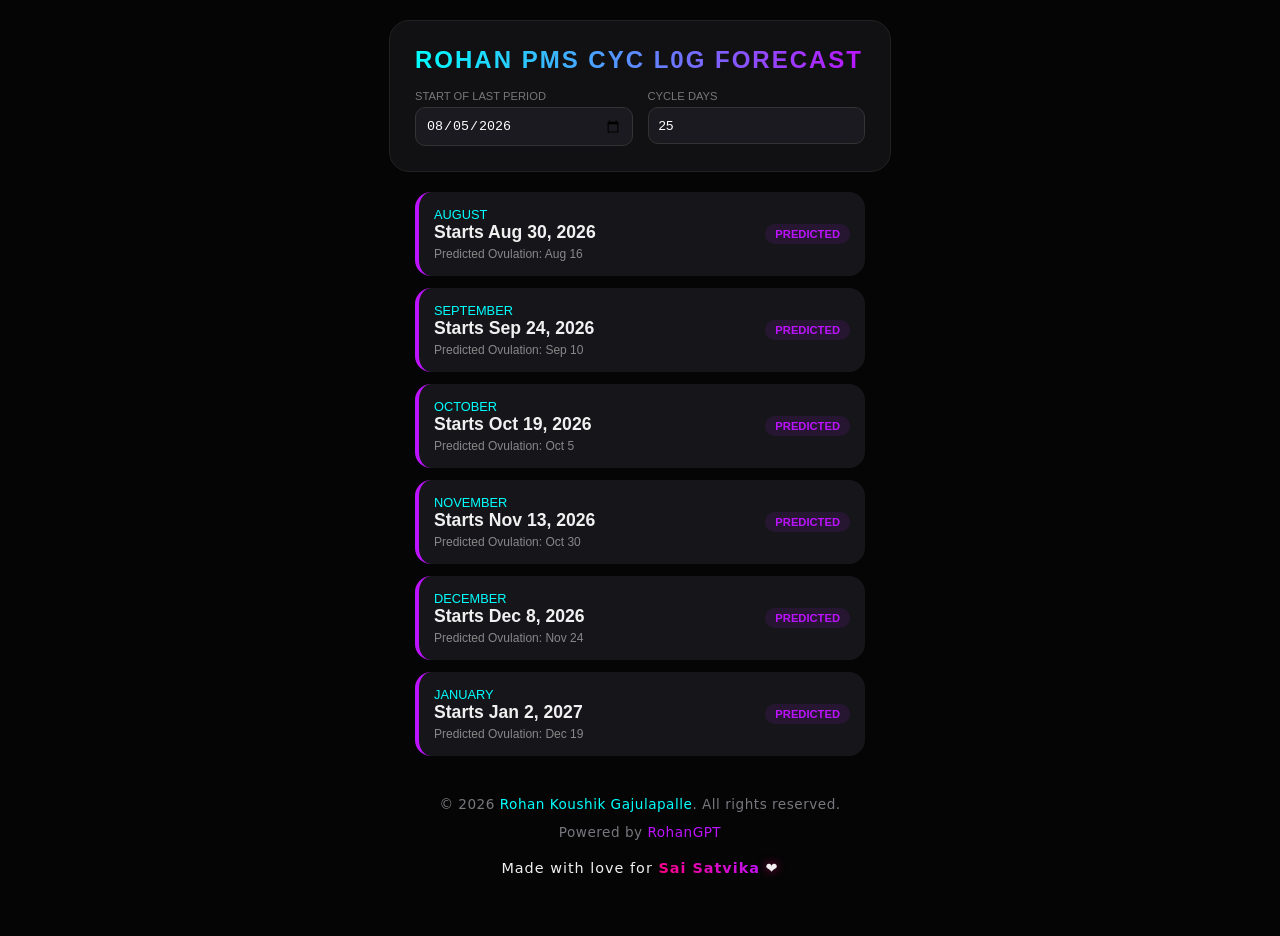
==== pms.index.html @ 408ff5d1 "Update pms.index.html" ====
<!DOCTYPE html>
<html lang="en">
<head>
    <meta charset="UTF-8">
    <meta name="viewport" content="width=device-width, initial-scale=1.0">
    <title>CYC_L0G | 6-Month Forecast</title>
    <style>
        :root {
            --neon-purple: #bc13fe;
            --neon-cyan: #0ff;
            --dark-bg: #050505;
            --card-bg: #111114;
            --text-main: #f0f0f0;
        }

        body {
            background-color: var(--dark-bg);
            color: var(--text-main);
            font-family: 'Inter', sans-serif;
            margin: 0;
            padding: 20px;
            display: flex;
            flex-direction: column;
            align-items: center;
        }


        .config-panel {
            background: var(--card-bg);
            border-radius: 20px;
            padding: 25px;
            width: 100%;
            max-width: 450px;
            border: 1px solid #222;
            margin-bottom: 20px;
        }

        h1 {
            font-size: 1.5rem;
            text-transform: uppercase;
            letter-spacing: 2px;
            background: linear-gradient(to right, var(--neon-cyan), var(--neon-purple));
            -webkit-background-clip: text;
            -webkit-text-fill-color: transparent;
            margin-top: 0;
        }

        .input-row { display: flex; gap: 15px; margin-top: 15px; }
        .input-group { flex: 1; text-align: left; }
        
        label { font-size: 0.7rem; color: #777; text-transform: uppercase; display: block; margin-bottom: 5px; }
        input {
            width: 100%;
            background: #1a1a20;
            border: 1px solid #333;
            border-radius: 10px;
            padding: 10px;
            color: white;
            box-sizing: border-box;
        }

        .forecast-container {
            width: 100%;
            max-width: 450px;
            display: flex;
            flex-direction: column;
            gap: 12px;
        }

        .cycle-card {
            background: #16161a;
            border-radius: 16px;
            padding: 15px;
            border-left: 4px solid var(--neon-purple);
            display: flex;
            justify-content: space-between;
            align-items: center;
            transition: 0.3s;
        }

        .cycle-card:hover { border-left-color: var(--neon-cyan); background: #1c1c22; }

        .date-main { font-weight: bold; font-size: 1.1rem; }
        .month-name { color: var(--neon-cyan); font-size: 0.8rem; text-transform: uppercase; }
        .prediction-pill {
            background: rgba(188, 19, 254, 0.1);
            color: var(--neon-purple);
            padding: 4px 10px;
            border-radius: 20px;
            font-size: 0.7rem;
            font-weight: bold;
        }

        .details-small { font-size: 0.75rem; color: #888; margin-top: 4px; }
    </style>
</head>
<body>

<div class="config-panel">
    <h1>Rohan PMS CYC L0G FORECAST</h1>
    <div class="input-row">
        <div class="input-group">
            <label>Start of Last Period</label>
            <input type="date" id="startDate" value="2026-08-05">
        </div>
        <div class="input-group">
            <label>Cycle Days</label>
            <input type="number" id="cycleLength" value="25">
        </div>
    </div>
</div>

<div class="forecast-container" id="forecast">
    <!-- Forecasted months will appear here -->
</div>
<!-- Replace your current <footer> block with this -->
<footer class="cyber-footer">
    <div class="footer-content">
        <p class="copyright">
            &copy; 2026 <a href="https://github.io" class="rohan-link">Rohan Koushik Gajulapalle</a>. All rights reserved.
        </p>
        <p class="powered-by">
            Powered by <a href="https://github.io" class="gpt-link">RohanGPT</a>
        </p>
        <div class="love-note">
            Made with love for <span class="highlight">Sai Satvika</span> <span class="heart">❤️</span>
        </div>
    </div>
</footer>

<script>
    function generateForecast() {
        const startInput = document.getElementById('startDate').value;
        const cycle = parseInt(document.getElementById('cycleLength').value);
        const container = document.getElementById('forecast');
        
        if (!startInput) return;
        container.innerHTML = '';

        let currentDate = new Date(startInput);
        const options = { day: 'numeric', month: 'short', year: 'numeric' };

        for (let i = 0; i < 6; i++) {
            // Calculate next period start (official medical logic: start to start)
            currentDate.setDate(currentDate.getDate() + cycle);
            
            // Calculate Ovulation (approx 14 days before next period)
            let ovulation = new Date(currentDate);
            ovulation.setDate(currentDate.getDate() - 14);

            const card = document.createElement('div');
            card.className = 'cycle-card';
            card.innerHTML = `
                <div>
                    <div class="month-name">${currentDate.toLocaleString('en-US', {month: 'long'})}</div>
                    <div class="date-main">Starts ${currentDate.toLocaleDateString('en-US', options)}</div>
                    <div class="details-small">Predicted Ovulation: ${ovulation.toLocaleDateString('en-US', {day: 'numeric', month: 'short'})}</div>
                </div>
                <div class="prediction-pill">PREDICTED</div>
            `;
            container.appendChild(card);
        }
    }

    // Auto-run on change
    document.getElementById('startDate').addEventListener('change', generateForecast);
    document.getElementById('cycleLength').addEventListener('input', generateForecast);
    
    // Initial load
    generateForecast();
</script>
<style>
    /* Add this to your existing CSS styles */
    .cyber-footer {
        width: 100%;
        margin-top: auto;
        padding: 40px 20px;
        box-sizing: border-box;
        display: flex;
        justify-content: center;
        align-items: center;
        background: #050505;
        font-family: 'Inter', system-ui, sans-serif;
    }

    .footer-content {
        max-width: 450px;
        width: 100%;
        text-align: center;
        display: flex;
        flex-direction: column;
        gap: 12px; /* Uniform spacing between elements */
    }

    .cyber-footer p {
        margin: 0;
        font-size: 0.85rem;
        color: #77777e;
        letter-spacing: 0.5px;
    }

    /* Fixed the dark blue links so they pop out */
    .cyber-footer a {
        text-decoration: none;
        font-weight: 500;
        transition: color 0.3s ease;
    }

    .rohan-link {
        color: #00ffff !important; /* Cyber Cyan */
    }

    .gpt-link {
        color: #bc13fe !important; /* Neon Purple */
    }

    .cyber-footer a:hover {
        filter: brightness(1.2);
    }

    /* Upgraded Gen Z Love Note with dynamic glow effect */
    .love-note {
        font-size: 0.9rem;
        color: #f0f0f0;
        margin-top: 8px;
        font-weight: 500;
        letter-spacing: 1px;
    }

    .love-note .highlight {
        background: linear-gradient(45deg, #ff007f, #bc13fe);
        -webkit-background-clip: text;
        -webkit-text-fill-color: transparent;
        font-weight: bold;
    }

    .love-note .heart {
        display: inline-block;
        animation: pulse 1.5s infinite;
        filter: drop-shadow(0 0 5px rgba(255, 0, 127, 0.6));
    }

    /* Subtle pulse animation for the heart icon */
    @keyframes pulse {
        0% { transform: scale(1); }
        50% { transform: scale(1.15); }
        100% { transform: scale(1); }
    }
</style>
</body>
</html>
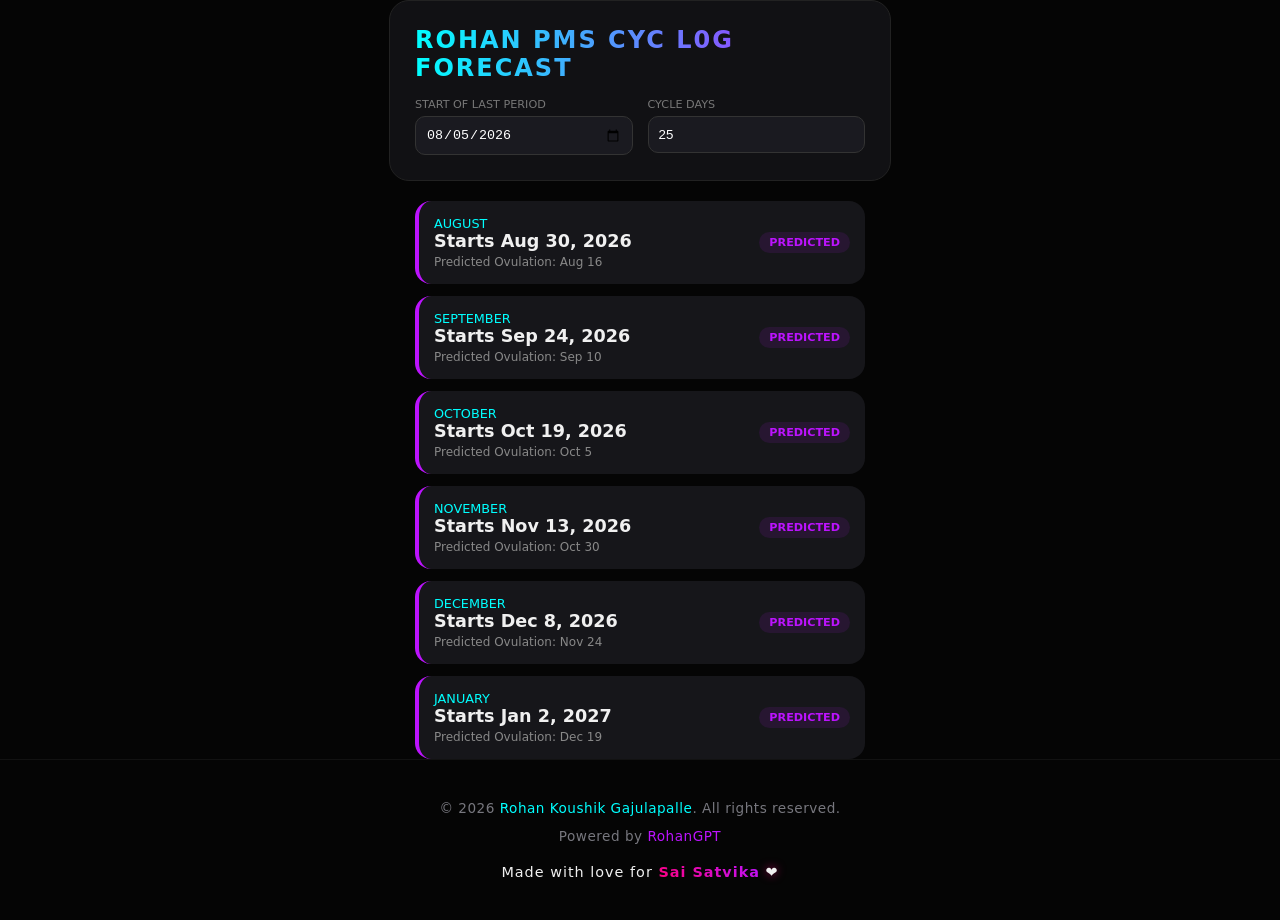
==== commit 2959a92e: "Update pms.index.html" ====
--- a/pms.index.html
+++ b/pms.index.html
@@ -92,6 +92,98 @@
         }
 
         .details-small { font-size: 0.75rem; color: #888; margin-top: 4px; }
+
+/* Crucial layout setup to push footer down */
+html, body {
+    height: 100%;
+    margin: 0;
+    padding: 0;
+}
+
+body {
+    background-color: #050505;
+    color: #f0f0f0;
+    font-family: 'Inter', system-ui, sans-serif;
+    display: flex;
+    flex-direction: column; /* Stacks layout vertically */
+    min-height: 100vh; /* Takes full window height */
+}
+
+/* This pushes the footer down by taking up all available space */
+.page-content {
+    flex: 1 0 auto; 
+    width: 100%;
+    max-width: 450px;
+    margin: 0 auto;
+    padding: 20px;
+    box-sizing: border-box;
+}
+
+/* Footer layout */
+.cyber-footer {
+    flex-shrink: 0; /* Prevents footer from squeezing */
+    width: 100%;
+    padding: 30px 20px;
+    box-sizing: border-box;
+    display: flex;
+    justify-content: center;
+    align-items: center;
+    background: #0a0a0c;
+    border-top: 1px solid rgba(255, 255, 255, 0.05);
+}
+
+.footer-content {
+    max-width: 450px;
+    width: 100%;
+    text-align: center;
+    display: flex;
+    flex-direction: column;
+    gap: 10px;
+}
+
+.cyber-footer p {
+    margin: 0;
+    font-size: 0.8rem;
+    color: #77777e;
+    letter-spacing: 0.5px;
+}
+
+.cyber-footer a {
+    text-decoration: none;
+    font-weight: 500;
+    transition: color 0.3s ease;
+}
+
+.rohan-link { color: #00ffff !important; }
+.gpt-link { color: #bc13fe !important; }
+.cyber-footer a:hover { filter: brightness(1.2); }
+
+.love-note {
+    font-size: 0.85rem;
+    color: #f0f0f0;
+    margin-top: 5px;
+    letter-spacing: 1px;
+}
+
+.love-note .highlight {
+    background: linear-gradient(45deg, #ff007f, #bc13fe);
+    -webkit-background-clip: text;
+    -webkit-text-fill-color: transparent;
+    font-weight: bold;
+}
+
+.love-note .heart {
+    display: inline-block;
+    animation: pulse 1.5s infinite;
+    filter: drop-shadow(0 0 5px rgba(255, 0, 127, 0.6));
+}
+
+@keyframes pulse {
+    0% { transform: scale(1); }
+    50% { transform: scale(1.15); }
+    100% { transform: scale(1); }
+}
+
     </style>
 </head>
 <body>
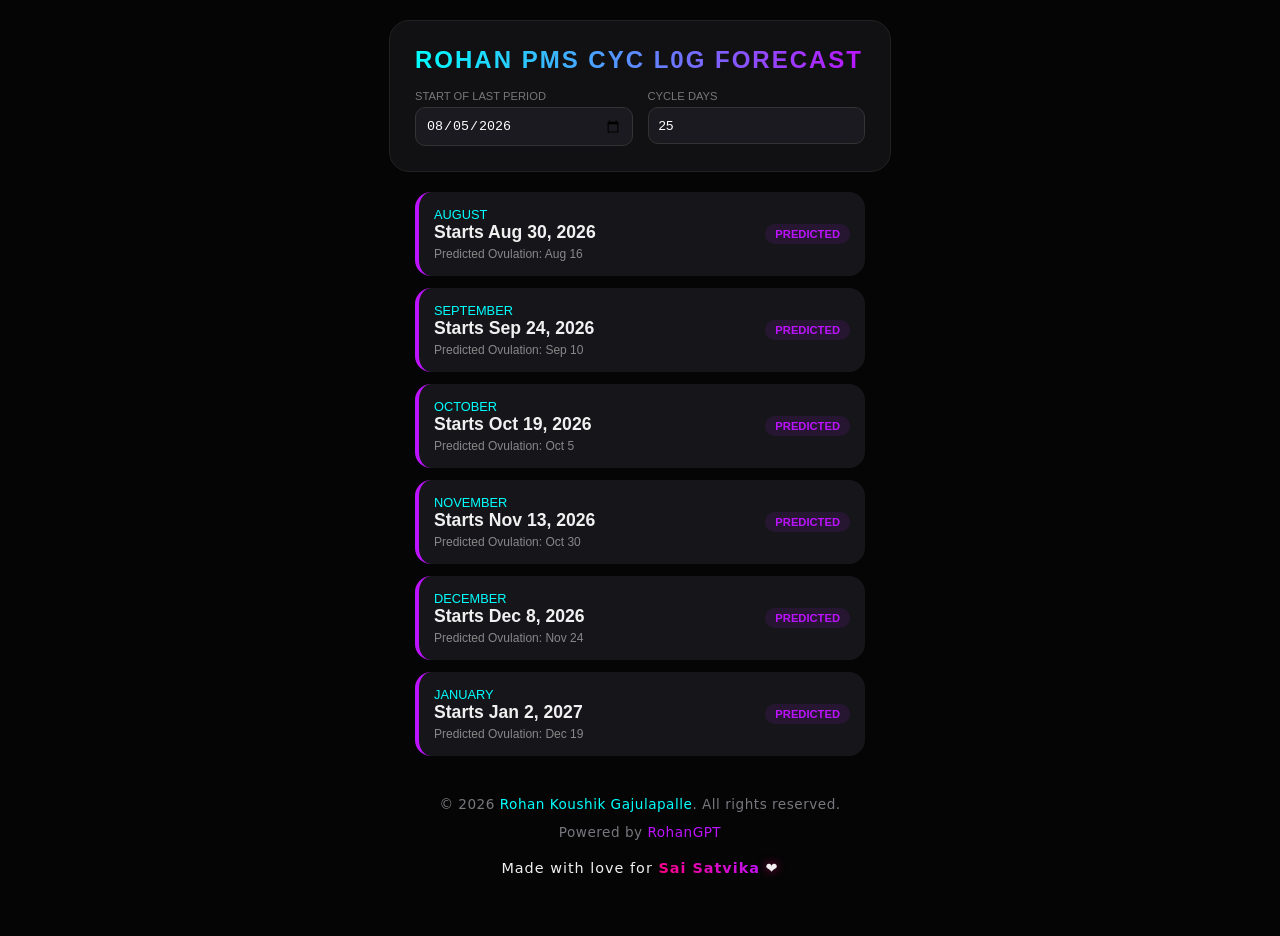
==== commit dc2cead1: "Update pms.index.html" ====
--- a/pms.index.html
+++ b/pms.index.html
@@ -92,97 +92,6 @@
         }
 
         .details-small { font-size: 0.75rem; color: #888; margin-top: 4px; }
-
-/* Crucial layout setup to push footer down */
-html, body {
-    height: 100%;
-    margin: 0;
-    padding: 0;
-}
-
-body {
-    background-color: #050505;
-    color: #f0f0f0;
-    font-family: 'Inter', system-ui, sans-serif;
-    display: flex;
-    flex-direction: column; /* Stacks layout vertically */
-    min-height: 100vh; /* Takes full window height */
-}
-
-/* This pushes the footer down by taking up all available space */
-.page-content {
-    flex: 1 0 auto; 
-    width: 100%;
-    max-width: 450px;
-    margin: 0 auto;
-    padding: 20px;
-    box-sizing: border-box;
-}
-
-/* Footer layout */
-.cyber-footer {
-    flex-shrink: 0; /* Prevents footer from squeezing */
-    width: 100%;
-    padding: 30px 20px;
-    box-sizing: border-box;
-    display: flex;
-    justify-content: center;
-    align-items: center;
-    background: #0a0a0c;
-    border-top: 1px solid rgba(255, 255, 255, 0.05);
-}
-
-.footer-content {
-    max-width: 450px;
-    width: 100%;
-    text-align: center;
-    display: flex;
-    flex-direction: column;
-    gap: 10px;
-}
-
-.cyber-footer p {
-    margin: 0;
-    font-size: 0.8rem;
-    color: #77777e;
-    letter-spacing: 0.5px;
-}
-
-.cyber-footer a {
-    text-decoration: none;
-    font-weight: 500;
-    transition: color 0.3s ease;
-}
-
-.rohan-link { color: #00ffff !important; }
-.gpt-link { color: #bc13fe !important; }
-.cyber-footer a:hover { filter: brightness(1.2); }
-
-.love-note {
-    font-size: 0.85rem;
-    color: #f0f0f0;
-    margin-top: 5px;
-    letter-spacing: 1px;
-}
-
-.love-note .highlight {
-    background: linear-gradient(45deg, #ff007f, #bc13fe);
-    -webkit-background-clip: text;
-    -webkit-text-fill-color: transparent;
-    font-weight: bold;
-}
-
-.love-note .heart {
-    display: inline-block;
-    animation: pulse 1.5s infinite;
-    filter: drop-shadow(0 0 5px rgba(255, 0, 127, 0.6));
-}
-
-@keyframes pulse {
-    0% { transform: scale(1); }
-    50% { transform: scale(1.15); }
-    100% { transform: scale(1); }
-}
 
     </style>
 </head>
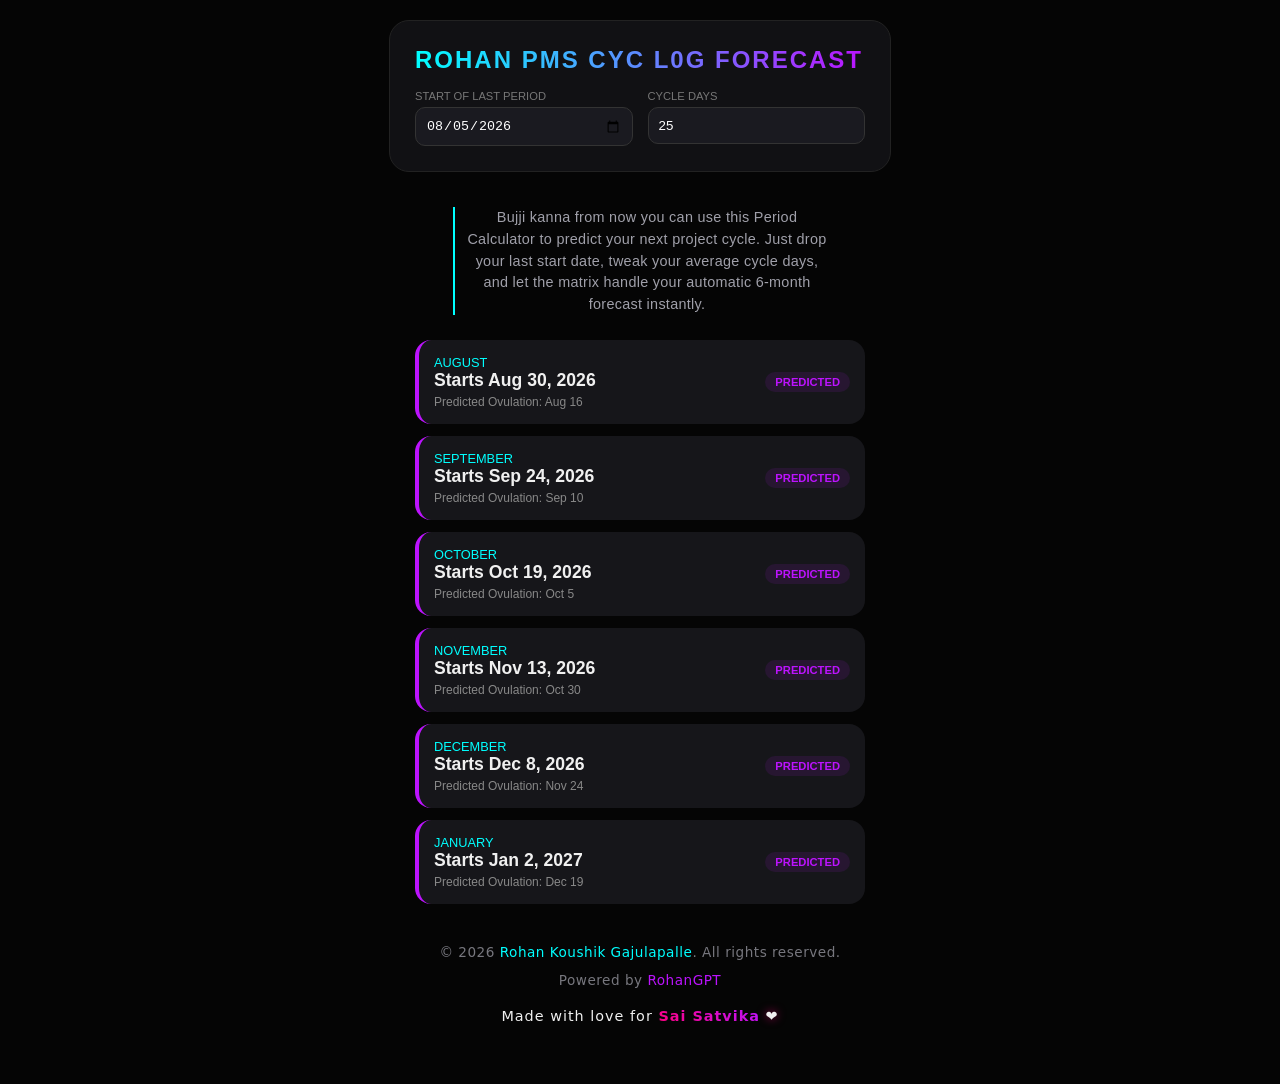
==== commit 60b4174b: "Update pms.index.html" ====
--- a/pms.index.html
+++ b/pms.index.html
@@ -110,6 +110,24 @@
         </div>
     </div>
 </div>
+<p class="app-description">
+    Bujji kanna from now you can use this Period Calculator to predict your next project cycle. Just drop your last start date, tweak your average cycle days, and let the matrix handle your automatic 6-month forecast instantly.
+</p>
+
+<style>
+    .app-description {
+        font-size: 0.9rem;
+        line-height: 1.5;
+        color: #a0a0aa;
+        text-align: center;
+        margin: 15px auto 25px auto;
+        max-width: 360px;
+        letter-spacing: 0.3px;
+        /* Adds a subtle high-end tech contrast text look */
+        border-left: 2px solid var(--neon-cyan);
+        padding-left: 12px;
+    }
+</style>
 
 <div class="forecast-container" id="forecast">
     <!-- Forecasted months will appear here -->
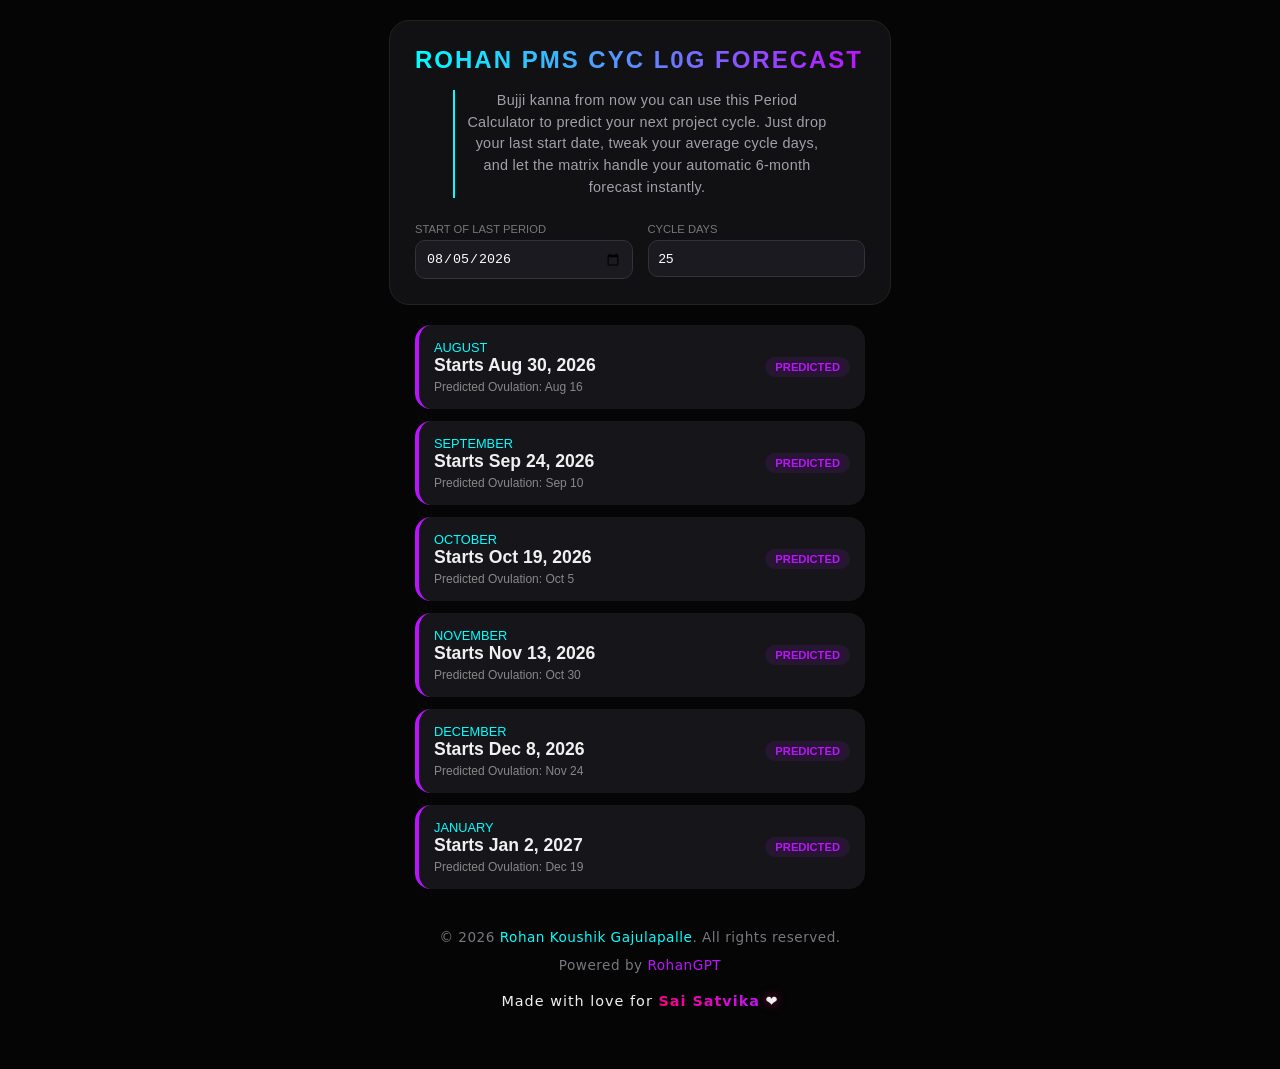
==== commit 5c427c68: "Update pms.index.html" ====
--- a/pms.index.html
+++ b/pms.index.html
@@ -3,7 +3,7 @@
 <head>
     <meta charset="UTF-8">
     <meta name="viewport" content="width=device-width, initial-scale=1.0">
-    <title>CYC_L0G | 6-Month Forecast</title>
+    <title>Rohan PMS CYC L0G FORECAST</title>
     <style>
         :root {
             --neon-purple: #bc13fe;
@@ -99,17 +99,6 @@
 
 <div class="config-panel">
     <h1>Rohan PMS CYC L0G FORECAST</h1>
-    <div class="input-row">
-        <div class="input-group">
-            <label>Start of Last Period</label>
-            <input type="date" id="startDate" value="2026-08-05">
-        </div>
-        <div class="input-group">
-            <label>Cycle Days</label>
-            <input type="number" id="cycleLength" value="25">
-        </div>
-    </div>
-</div>
 <p class="app-description">
     Bujji kanna from now you can use this Period Calculator to predict your next project cycle. Just drop your last start date, tweak your average cycle days, and let the matrix handle your automatic 6-month forecast instantly.
 </p>
@@ -128,6 +117,18 @@
         padding-left: 12px;
     }
 </style>
+
+    <div class="input-row">
+        <div class="input-group">
+            <label>Start of Last Period</label>
+            <input type="date" id="startDate" value="2026-08-05">
+        </div>
+        <div class="input-group">
+            <label>Cycle Days</label>
+            <input type="number" id="cycleLength" value="25">
+        </div>
+    </div>
+</div>
 
 <div class="forecast-container" id="forecast">
     <!-- Forecasted months will appear here -->
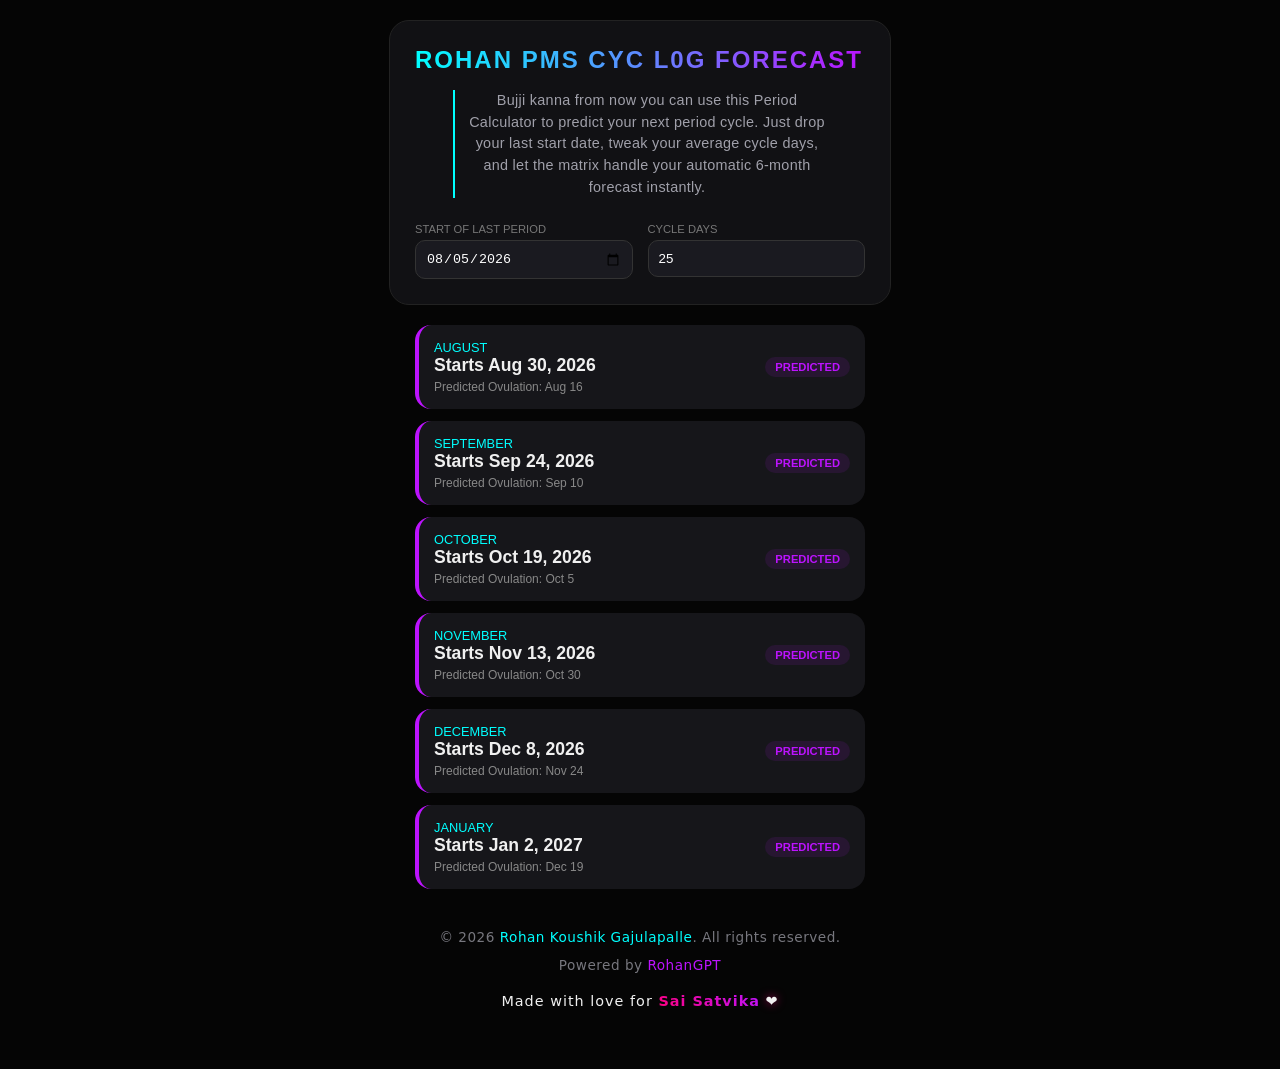
==== commit 70f45e9f: "Update pms.index.html" ====
--- a/pms.index.html
+++ b/pms.index.html
@@ -100,7 +100,7 @@
 <div class="config-panel">
     <h1>Rohan PMS CYC L0G FORECAST</h1>
 <p class="app-description">
-    Bujji kanna from now you can use this Period Calculator to predict your next project cycle. Just drop your last start date, tweak your average cycle days, and let the matrix handle your automatic 6-month forecast instantly.
+    Bujji kanna from now you can use this Period Calculator to predict your next period cycle. Just drop your last start date, tweak your average cycle days, and let the matrix handle your automatic 6-month forecast instantly.
 </p>
 
 <style>
